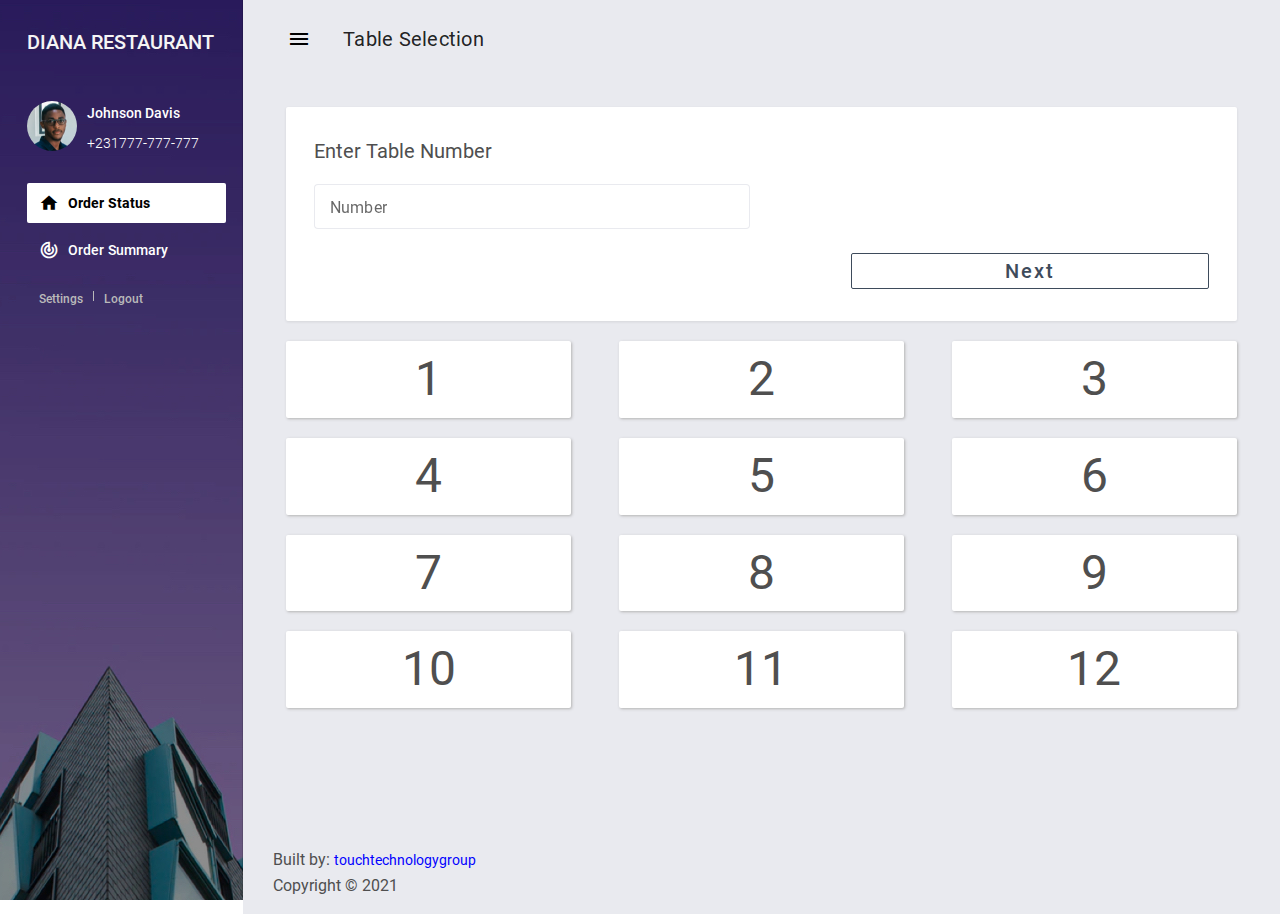
==== demo/index.html @ f0c60b2c "Adding and removing items to selected items tab implemented." ====
<!DOCTYPE html>
<html lang="en">

<head>
    <meta charset="UTF-8">
    <meta name="viewport" content="width=device-width, initial-scale=1.0">
    <meta http-equiv="X-UA-Compatible" content="ie=edge">
    <title>Restaurant</title>
    <!-- plugins:css -->
    <link rel="stylesheet" href="../assets/vendors/mdi/css/materialdesignicons.min.css">
    <link rel="stylesheet" href="../assets/vendors/css/vendor.bundle.base.css">
    <!-- endinject -->
    <!-- Plugin css for this page -->
    <link rel="stylesheet" href="../assets/vendors/flag-icon-css/css/flag-icon.min.css">
    <link rel="stylesheet" href="../assets/vendors/jvectormap/jquery-jvectormap.css">
    <!-- End plugin css for this page -->
    <!-- Layout styles -->
    <link rel="stylesheet" href="../assets/css/demo/style.css">
    <!-- End layout styles -->
    <link rel="shortcut icon" href="../assets/images/favicon.png" />
    <link href="https://cdnjs.cloudflare.com/ajax/libs/font-awesome/5.15.1/css/all.min.css" rel="stylesheet" />

    <!-- <link rel="stylesheet" href="https://cdn.datatables.net/1.11.0/css/jquery.dataTables.min.css"> -->

    <!-- My custom css -->
    <!-- <link rel="stylesheet" href="../assets/css/bootstrap.min.css"> -->
    <link rel="stylesheet" href="../assets/css/mdb.min.css">
    <link rel="stylesheet" href="../assets/css/custom.css">
</head>

<body>
    <script src="../assets/js/preloader.js"></script>
    <div class="body-wrapper">
        <!-- partial:partials/_sidebar.html -->
        <aside class="mdc-drawer mdc-drawer--dismissible mdc-drawer--open">
            <div class="mdc-drawer__header">
                <!-- <a href="index.html" class="brand-logo">
                    <img src="../assets/images/diana-logo.jpg" height="50px" alt="logo">
				</a> -->
                <h3 style="margin-top: 30px; color: whitesmoke; text-transform: uppercase; font-size: 20px;">Diana Restaurant</h3>
            </div>
            <div class="mdc-drawer__content" style="margin-top: 30px;">
                <div class="user-info" style="display: grid; grid-template-columns: 30% 70%;">
                    <img src="../assets/images/faces/face3.jpg" height="50px" alt="logo" style="border-radius: 50px;">
                    <div>
                        <p class="name">Johnson Davis</p>
                        <p class="number">+231777-777-777</p>
                    </div>
                </div>
                <div class="mdc-list-group">
                    <nav class="mdc-list mdc-drawer-menu">
                        <div class="mdc-list-item mdc-drawer-item">
                            <a class="mdc-drawer-link" href="index.html">
                                <i class="material-icons mdc-list-item__start-detail mdc-drawer-item-icon" aria-hidden="true">home</i> Order Status
                            </a>
                        </div>
                        <div class="mdc-list-item mdc-drawer-item">
                            <a class="mdc-drawer-link" href="#">
                                <i class="material-icons mdc-list-item__start-detail mdc-drawer-item-icon" aria-hidden="true">track_changes</i> Order Summary
                            </a>
                        </div>
                    </nav>
                </div>
                <div class="profile-actions">
                    <a href="javascript:;">Settings</a>
                    <span class="divider"></span>
                    <a href="pages/samples/login.html">Logout</a>
                </div>
            </div>
        </aside>
        <!-- partial -->
        <div class="main-wrapper mdc-drawer-app-content">
            <!-- partial:partials/_navbar.html -->
            <header class="mdc-top-app-bar">
                <div class="mdc-top-app-bar__row">
                    <div class="mdc-top-app-bar__section mdc-top-app-bar__section--align-start">
                        <button class="material-icons mdc-top-app-bar__navigation-icon mdc-icon-button sidebar-toggler">menu</button>
                        <span class="mdc-top-app-bar__title">Table Selection</span>
                    </div>
                </div>
            </header>

            <!-- Main page content -->
            <section class="page-wrapper mdc-toolbar-fixed-adjust">
                <main class="content-wrapper">
                    <div class="mdc-layout-grid">
                        <!-- Table number selection section -->
                        <section id="table-num" style="display: non;">
                            <div class="mdc-layout-grid__cell--span-12">
                                <div class="mdc-card">
                                    <h6 class="card-title">Enter Table Number</h6>
                                    <div class="template-demo">
                                        <div class="mdc-layout-grid__inner">
                                            <div class="mdc-layout-grid__cell stretch-card mdc-layout-grid__cell--span-6-desktop">
                                                <div class="mdc-text-field mdc-text-field--outlined">
                                                    <input class="mdc-text-field__input" type="number" id="text-field-hero-input">
                                                    <div class="mdc-notched-outline">
                                                        <div class="mdc-notched-outline__leading"></div>
                                                        <div class="mdc-notched-outline__notch">
                                                            <label for="text-field-hero-input" class="mdc-floating-label">Number</label>
                                                        </div>
                                                        <div class="mdc-notched-outline__trailing"></div>
                                                    </div>
                                                </div>
                                            </div>
                                        </div>
                                        <div class="action-btns mt-4">
                                            <div></div>
                                            <!-- <button id="after-num-selection-btn" class="mdc-button mdc-button--outlined outlined-button--dark">Previous</button> -->
                                            <button id="after-num-selection-btn" class="mdc-button mdc-button--outlined outlined-button--dark next">Next</button>
                                        </div>

                                    </div>
                                </div>
                            </div>

                            <!-- Table numbers on cards -->
                            <div class="table-num-cards">
                                <div class="table-num-card-item">1</div>
                                <div class="table-num-card-item">2</div>
                                <div class="table-num-card-item">3</div>
                                <div class="table-num-card-item">4</div>
                                <div class="table-num-card-item">5</div>
                                <div class="table-num-card-item">6</div>
                                <div class="table-num-card-item">7</div>
                                <div class="table-num-card-item">8</div>
                                <div class="table-num-card-item">9</div>
                                <div class="table-num-card-item">10</div>
                                <div class="table-num-card-item">11</div>
                                <div class="table-num-card-item">12</div>
                            </div>
                        </section>

                        <!-- Restaurant Menu Section -->
                        <section id="food-menu" style="display: bloc;">
                            <h1 class="text-muted">Menu</h1>
                            <!-- Search bar -->
                            <div class="input-group">
                                <input type="search" class="form-control rounded" placeholder="Search" aria-label="Search" aria-describedby="search-addon" />
                                <button type="button" class="btn btn-outline-primary">search</button>
                            </div>
                            <br>

                            <!-- Tab names -->
                            <nav>
                                <div class="nav nav-tabs" id="nav-tab" role="tablist">
                                    <button class="nav-link active" id="nav-food-tab" data-bs-toggle="tab" data-bs-target="#nav-food" type="button" role="tab" aria-controls="nav-food" aria-selected="true">Food</button>
                                    <button class="nav-link" id="nav-drinks-tab" data-bs-toggle="tab" data-bs-target="#nav-drinks" type="button" role="tab" aria-controls="nav-drinks" aria-selected="false">Drinks</button>
                                    <button class="nav-link" id="nav-item-selected-tab" data-bs-toggle="tab" data-bs-target="#nav-item-selected" type="button" role="tab" aria-controls="nav-item-selected" aria-selected="false">Items Selected</button>
                                </div>
                            </nav>

                            <!-- Tab data -->
                            <div class="tab-content" id="nav-tabContent">
                                <!-- Food list tab -->
                                <div class="tab-pane fade show active" id="nav-food" role="tabpanel" aria-labelledby="nav-food-tab">
                                    <div id="food-menu-list"></div>
                                </div>

                                <!-- Drinks list tab -->
                                <div class="tab-pane fade" id="nav-drinks" role="tabpanel" aria-labelledby="nav-drinks-tab">
                                    <div id="drinks-menu-list"></div>
                                </div>

                                <!-- Items selected tab -->
                                <div class="tab-pane fade" id="nav-item-selected" role="tabpanel" aria-labelledby="nav-item-selected-tab">
                                    <div id="selected-menu-list"></div>
                                </div>
                            </div>

                            <div class="action-btns mt-4">
                                <button id="after-num-selection-btn" class="mdc-button mdc-button--outlined outlined-button--dark prev">Previous</button>
                                <button id="after-menu-selection-btn" class="mdc-button mdc-button--outlined outlined-button--dark next">Next</button>
                            </div>


                        </section>

                        <!-- Order details -->
                        <section id="order-details">
                            <div class="card">
                                <div class="card-header bg-white text-center py-3">
                                    <h5 class="mb-0 fw-bold">Order Summary</h5>
                                </div>

                                <div class="card-body">
                                    <strong>Total items:</strong>
                                    <strong>3</strong>
                                    <br>
                                    <strong>Total amount:</strong>
                                    <strong id="order-details-grand-total">$199</strong>
                                </div>
                            </div>

                            <div class="action-btns mt-4">
                                <button id="order-details-previous-btn" class="mdc-button mdc-button--outlined outlined-button--dark prev">Previous</button>
                                <button type="button" class="btn btn-success place-order" id="order-details-order-btn">Order</button>
                            </div>


                            <h5 class="mb-2 mt-4 fw-bold">Order Details</h5>

                            <div class="card mt-2">
                                <div class="card-body">
                                    <div class="order-details order-detail-item">
                                        <h5>Item</h5>
                                        <span>:</span>
                                        <p>PLATINUM MARGARITA</p>
                                    </div>
                                    <div class="order-details order-detail-qty">
                                        <h5>Qty</h5>
                                        <span>:</span>
                                        <p id="order-details-platium-margarita">
                                            <span class="btn btn-light decrease-qty">─</span>
                                            <span id="order-details-platium-margarita-qty">1</span>
                                            <span class="btn btn-light increase-qty">+</span>
                                        </p>
                                    </div>
                                    <div class="order-details order-detail-price">
                                        <h5>Price</h5>
                                        <span>:</span>
                                        <p id="order-details-platium-margarita-price">$17.85</p>
                                    </div>
                                </div>
                            </div>
                            <div class="card mt-2">
                                <div class="card-body">
                                    <div class="order-details order-detail-item">
                                        <h5>Item</h5>
                                        <span>:</span>
                                        <p>FRENCH FRIES</p>
                                    </div>
                                    <div class="order-details order-detail-qty">
                                        <h5>Qty</h5>
                                        <span>:</span>
                                        <p id="order-details-french-fries">
                                            <span class="btn btn-light decrease-qty">─</span>
                                            <span id="order-details-french-fries-qty">1</span>
                                            <span class="btn btn-light increase-qty">+</span>
                                        </p>
                                    </div>
                                    <div class="order-details order-detail-price">
                                        <h5>Price</h5>
                                        <span>:</span>
                                        <p id="order-details-french-fries-price">$4.28</p>
                                    </div>
                                </div>
                            </div>
                            <div class="card mt-2">
                                <div class="card-body">
                                    <div class="order-details order-detail-item">
                                        <h5>Item</h5>
                                        <span>:</span>
                                        <p>EXTRA JUICE</p>
                                    </div>
                                    <div class="order-details order-detail-qty">
                                        <h5>Qty</h5>
                                        <span>:</span>
                                        <p id="order-details-extra-juice">
                                            <span class="btn btn-light decrease-qty">─</span>
                                            <span id="order-details-extra-juice-qty">1</span>
                                            <span class="btn btn-light increase-qty">+</span>
                                        </p>
                                    </div>
                                    <div class="order-details order-detail-price">
                                        <h5>Price</h5>
                                        <span>:</span>
                                        <p id="order-details-extra-juice-price">$3.50</p>
                                    </div>
                                </div>
                            </div>
                            <div class="action-btns mt-4">
                                <button id="after-num-selection-btn" class="mdc-button mdc-button--outlined outlined-button--dark prev">Previous</button>
                                <button type="button" class="btn btn-success place-order">Order</button>
                            </div>
                        </section>
                    </div>
                </main>

                <!-- partial:partials/_footer.html -->
                <footer>
                    <div>
                        Built by: <a href="https://touchtechnologygroup.com" style="color: blue;" target="_blank">touchtechnologygroup </a>
                    </div>
                    <div>
                        Copyright © 2021
                    </div>
                </footer>
                <!-- partial -->
            </section>
        </div>
    </div>
    <!-- plugins:js -->
    <script src="../assets/vendors/js/vendor.bundle.base.js"></script>
    <!-- endinject -->
    <!-- Plugin js for this page-->
    <script src="../assets/vendors/chartjs/Chart.min.js"></script>
    <script src="../assets/vendors/jvectormap/jquery-jvectormap.min.js"></script>
    <script src="../assets/vendors/jvectormap/jquery-jvectormap-world-mill-en.js"></script>
    <!-- End plugin js for this page-->
    <!-- inject:js -->
    <script src="../assets/js/material.js"></script>
    <script src="../assets/js/misc.js"></script>
    <!-- endinject -->
    <!-- Custom js for this page-->
    <script src="../assets/js/dashboard.js"></script>
    <!-- End custom js for this page-->

    <script src="../assets/js/bootstrap.min.js"></script>
    <!-- <script src="../assets/js/mdb.min.js"></script>
    <script src="https://code.jquery.com/jquery-3.5.1.js"></script>
    <script src="https://cdn.datatables.net/1.11.0/js/jquery.dataTables.min.js"></script>
    <script src="https://cdn.datatables.net/1.11.0/js/dataTables.bootstrap5.min.js"></script>

	<script src="https://cdn.datatables.net/1.11.0/js/jquery.dataTables.min.js"></script> -->

    <script src="../assets/js/custom.js"></script>




    <script>
        // $(document).ready(function() {
        //     $('#table_id').DataTable();
        // });

        // $(document).ready(function() {
        //     $('#myTable').DataTable();
        // });
    </script>
</body>

</html>
---- assets/vendors/css/vendor.bundle.base.css ----
/*
 * Container style
 */
.ps {
  overflow: hidden !important;
  overflow-anchor: none;
  -ms-overflow-style: none;
  touch-action: auto;
  -ms-touch-action: auto;
}

/*
 * Scrollbar rail styles
 */
.ps__rail-x {
  display: none;
  opacity: 0;
  transition: background-color .2s linear, opacity .2s linear;
  -webkit-transition: background-color .2s linear, opacity .2s linear;
  height: 15px;
  /* there must be 'bottom' or 'top' for ps__rail-x */
  bottom: 0px;
  /* please don't change 'position' */
  position: absolute;
}

.ps__rail-y {
  display: none;
  opacity: 0;
  transition: background-color .2s linear, opacity .2s linear;
  -webkit-transition: background-color .2s linear, opacity .2s linear;
  width: 15px;
  /* there must be 'right' or 'left' for ps__rail-y */
  right: 0;
  /* please don't change 'position' */
  position: absolute;
}

.ps--active-x > .ps__rail-x,
.ps--active-y > .ps__rail-y {
  display: block;
  background-color: transparent;
}

.ps:hover > .ps__rail-x,
.ps:hover > .ps__rail-y,
.ps--focus > .ps__rail-x,
.ps--focus > .ps__rail-y,
.ps--scrolling-x > .ps__rail-x,
.ps--scrolling-y > .ps__rail-y {
  opacity: 0.6;
}

.ps .ps__rail-x:hover,
.ps .ps__rail-y:hover,
.ps .ps__rail-x:focus,
.ps .ps__rail-y:focus,
.ps .ps__rail-x.ps--clicking,
.ps .ps__rail-y.ps--clicking {
  background-color: #eee;
  opacity: 0.9;
}

/*
 * Scrollbar thumb styles
 */
.ps__thumb-x {
  background-color: #aaa;
  border-radius: 6px;
  transition: background-color .2s linear, height .2s ease-in-out;
  -webkit-transition: background-color .2s linear, height .2s ease-in-out;
  height: 6px;
  /* there must be 'bottom' for ps__thumb-x */
  bottom: 2px;
  /* please don't change 'position' */
  position: absolute;
}

.ps__thumb-y {
  background-color: #aaa;
  border-radius: 6px;
  transition: background-color .2s linear, width .2s ease-in-out;
  -webkit-transition: background-color .2s linear, width .2s ease-in-out;
  width: 6px;
  /* there must be 'right' for ps__thumb-y */
  right: 2px;
  /* please don't change 'position' */
  position: absolute;
}

.ps__rail-x:hover > .ps__thumb-x,
.ps__rail-x:focus > .ps__thumb-x,
.ps__rail-x.ps--clicking .ps__thumb-x {
  background-color: #999;
  height: 11px;
}

.ps__rail-y:hover > .ps__thumb-y,
.ps__rail-y:focus > .ps__thumb-y,
.ps__rail-y.ps--clicking .ps__thumb-y {
  background-color: #999;
  width: 11px;
}

/* MS supports */
@supports (-ms-overflow-style: none) {
  .ps {
    overflow: auto !important;
  }
}

@media screen and (-ms-high-contrast: active), (-ms-high-contrast: none) {
  .ps {
    overflow: auto !important;
  }
}
---- assets/vendors/flag-icon-css/css/flag-icon.min.css ----
.flag-icon-background{background-size:contain;background-position:50%;background-repeat:no-repeat}.flag-icon{background-size:contain;background-position:50%;background-repeat:no-repeat;position:relative;display:inline-block;width:1.33333333em;line-height:1em}.flag-icon:before{content:'\00a0'}.flag-icon.flag-icon-squared{width:1em}.flag-icon-ad{background-image:url(../flags/4x3/ad.svg)}.flag-icon-ad.flag-icon-squared{background-image:url(../flags/1x1/ad.svg)}.flag-icon-ae{background-image:url(../flags/4x3/ae.svg)}.flag-icon-ae.flag-icon-squared{background-image:url(../flags/1x1/ae.svg)}.flag-icon-af{background-image:url(../flags/4x3/af.svg)}.flag-icon-af.flag-icon-squared{background-image:url(../flags/1x1/af.svg)}.flag-icon-ag{background-image:url(../flags/4x3/ag.svg)}.flag-icon-ag.flag-icon-squared{background-image:url(../flags/1x1/ag.svg)}.flag-icon-ai{background-image:url(../flags/4x3/ai.svg)}.flag-icon-ai.flag-icon-squared{background-image:url(../flags/1x1/ai.svg)}.flag-icon-al{background-image:url(../flags/4x3/al.svg)}.flag-icon-al.flag-icon-squared{background-image:url(../flags/1x1/al.svg)}.flag-icon-am{background-image:url(../flags/4x3/am.svg)}.flag-icon-am.flag-icon-squared{background-image:url(../flags/1x1/am.svg)}.flag-icon-ao{background-image:url(../flags/4x3/ao.svg)}.flag-icon-ao.flag-icon-squared{background-image:url(../flags/1x1/ao.svg)}.flag-icon-aq{background-image:url(../flags/4x3/aq.svg)}.flag-icon-aq.flag-icon-squared{background-image:url(../flags/1x1/aq.svg)}.flag-icon-ar{background-image:url(../flags/4x3/ar.svg)}.flag-icon-ar.flag-icon-squared{background-image:url(../flags/1x1/ar.svg)}.flag-icon-as{background-image:url(../flags/4x3/as.svg)}.flag-icon-as.flag-icon-squared{background-image:url(../flags/1x1/as.svg)}.flag-icon-at{background-image:url(../flags/4x3/at.svg)}.flag-icon-at.flag-icon-squared{background-image:url(../flags/1x1/at.svg)}.flag-icon-au{background-image:url(../flags/4x3/au.svg)}.flag-icon-au.flag-icon-squared{background-image:url(../flags/1x1/au.svg)}.flag-icon-aw{background-image:url(../flags/4x3/aw.svg)}.flag-icon-aw.flag-icon-squared{background-image:url(../flags/1x1/aw.svg)}.flag-icon-ax{background-image:url(../flags/4x3/ax.svg)}.flag-icon-ax.flag-icon-squared{background-image:url(../flags/1x1/ax.svg)}.flag-icon-az{background-image:url(../flags/4x3/az.svg)}.flag-icon-az.flag-icon-squared{background-image:url(../flags/1x1/az.svg)}.flag-icon-ba{background-image:url(../flags/4x3/ba.svg)}.flag-icon-ba.flag-icon-squared{background-image:url(../flags/1x1/ba.svg)}.flag-icon-bb{background-image:url(../flags/4x3/bb.svg)}.flag-icon-bb.flag-icon-squared{background-image:url(../flags/1x1/bb.svg)}.flag-icon-bd{background-image:url(../flags/4x3/bd.svg)}.flag-icon-bd.flag-icon-squared{background-image:url(../flags/1x1/bd.svg)}.flag-icon-be{background-image:url(../flags/4x3/be.svg)}.flag-icon-be.flag-icon-squared{background-image:url(../flags/1x1/be.svg)}.flag-icon-bf{background-image:url(../flags/4x3/bf.svg)}.flag-icon-bf.flag-icon-squared{background-image:url(../flags/1x1/bf.svg)}.flag-icon-bg{background-image:url(../flags/4x3/bg.svg)}.flag-icon-bg.flag-icon-squared{background-image:url(../flags/1x1/bg.svg)}.flag-icon-bh{background-image:url(../flags/4x3/bh.svg)}.flag-icon-bh.flag-icon-squared{background-image:url(../flags/1x1/bh.svg)}.flag-icon-bi{background-image:url(../flags/4x3/bi.svg)}.flag-icon-bi.flag-icon-squared{background-image:url(../flags/1x1/bi.svg)}.flag-icon-bj{background-image:url(../flags/4x3/bj.svg)}.flag-icon-bj.flag-icon-squared{background-image:url(../flags/1x1/bj.svg)}.flag-icon-bl{background-image:url(../flags/4x3/bl.svg)}.flag-icon-bl.flag-icon-squared{background-image:url(../flags/1x1/bl.svg)}.flag-icon-bm{background-image:url(../flags/4x3/bm.svg)}.flag-icon-bm.flag-icon-squared{background-image:url(../flags/1x1/bm.svg)}.flag-icon-bn{background-image:url(../flags/4x3/bn.svg)}.flag-icon-bn.flag-icon-squared{background-image:url(../flags/1x1/bn.svg)}.flag-icon-bo{background-image:url(../flags/4x3/bo.svg)}.flag-icon-bo.flag-icon-squared{background-image:url(../flags/1x1/bo.svg)}.flag-icon-bq{background-image:url(../flags/4x3/bq.svg)}.flag-icon-bq.flag-icon-squared{background-image:url(../flags/1x1/bq.svg)}.flag-icon-br{background-image:url(../flags/4x3/br.svg)}.flag-icon-br.flag-icon-squared{background-image:url(../flags/1x1/br.svg)}.flag-icon-bs{background-image:url(../flags/4x3/bs.svg)}.flag-icon-bs.flag-icon-squared{background-image:url(../flags/1x1/bs.svg)}.flag-icon-bt{background-image:url(../flags/4x3/bt.svg)}.flag-icon-bt.flag-icon-squared{background-image:url(../flags/1x1/bt.svg)}.flag-icon-bv{background-image:url(../flags/4x3/bv.svg)}.flag-icon-bv.flag-icon-squared{background-image:url(../flags/1x1/bv.svg)}.flag-icon-bw{background-image:url(../flags/4x3/bw.svg)}.flag-icon-bw.flag-icon-squared{background-image:url(../flags/1x1/bw.svg)}.flag-icon-by{background-image:url(../flags/4x3/by.svg)}.flag-icon-by.flag-icon-squared{background-image:url(../flags/1x1/by.svg)}.flag-icon-bz{background-image:url(../flags/4x3/bz.svg)}.flag-icon-bz.flag-icon-squared{background-image:url(../flags/1x1/bz.svg)}.flag-icon-ca{background-image:url(../flags/4x3/ca.svg)}.flag-icon-ca.flag-icon-squared{background-image:url(../flags/1x1/ca.svg)}.flag-icon-cc{background-image:url(../flags/4x3/cc.svg)}.flag-icon-cc.flag-icon-squared{background-image:url(../flags/1x1/cc.svg)}.flag-icon-cd{background-image:url(../flags/4x3/cd.svg)}.flag-icon-cd.flag-icon-squared{background-image:url(../flags/1x1/cd.svg)}.flag-icon-cf{background-image:url(../flags/4x3/cf.svg)}.flag-icon-cf.flag-icon-squared{background-image:url(../flags/1x1/cf.svg)}.flag-icon-cg{background-image:url(../flags/4x3/cg.svg)}.flag-icon-cg.flag-icon-squared{background-image:url(../flags/1x1/cg.svg)}.flag-icon-ch{background-image:url(../flags/4x3/ch.svg)}.flag-icon-ch.flag-icon-squared{background-image:url(../flags/1x1/ch.svg)}.flag-icon-ci{background-image:url(../flags/4x3/ci.svg)}.flag-icon-ci.flag-icon-squared{background-image:url(../flags/1x1/ci.svg)}.flag-icon-ck{background-image:url(../flags/4x3/ck.svg)}.flag-icon-ck.flag-icon-squared{background-image:url(../flags/1x1/ck.svg)}.flag-icon-cl{background-image:url(../flags/4x3/cl.svg)}.flag-icon-cl.flag-icon-squared{background-image:url(../flags/1x1/cl.svg)}.flag-icon-cm{background-image:url(../flags/4x3/cm.svg)}.flag-icon-cm.flag-icon-squared{background-image:url(../flags/1x1/cm.svg)}.flag-icon-cn{background-image:url(../flags/4x3/cn.svg)}.flag-icon-cn.flag-icon-squared{background-image:url(../flags/1x1/cn.svg)}.flag-icon-co{background-image:url(../flags/4x3/co.svg)}.flag-icon-co.flag-icon-squared{background-image:url(../flags/1x1/co.svg)}.flag-icon-cr{background-image:url(../flags/4x3/cr.svg)}.flag-icon-cr.flag-icon-squared{background-image:url(../flags/1x1/cr.svg)}.flag-icon-cu{background-image:url(../flags/4x3/cu.svg)}.flag-icon-cu.flag-icon-squared{background-image:url(../flags/1x1/cu.svg)}.flag-icon-cv{background-image:url(../flags/4x3/cv.svg)}.flag-icon-cv.flag-icon-squared{background-image:url(../flags/1x1/cv.svg)}.flag-icon-cw{background-image:url(../flags/4x3/cw.svg)}.flag-icon-cw.flag-icon-squared{background-image:url(../flags/1x1/cw.svg)}.flag-icon-cx{background-image:url(../flags/4x3/cx.svg)}.flag-icon-cx.flag-icon-squared{background-image:url(../flags/1x1/cx.svg)}.flag-icon-cy{background-image:url(../flags/4x3/cy.svg)}.flag-icon-cy.flag-icon-squared{background-image:url(../flags/1x1/cy.svg)}.flag-icon-cz{background-image:url(../flags/4x3/cz.svg)}.flag-icon-cz.flag-icon-squared{background-image:url(../flags/1x1/cz.svg)}.flag-icon-de{background-image:url(../flags/4x3/de.svg)}.flag-icon-de.flag-icon-squared{background-image:url(../flags/1x1/de.svg)}.flag-icon-dj{background-image:url(../flags/4x3/dj.svg)}.flag-icon-dj.flag-icon-squared{background-image:url(../flags/1x1/dj.svg)}.flag-icon-dk{background-image:url(../flags/4x3/dk.svg)}.flag-icon-dk.flag-icon-squared{background-image:url(../flags/1x1/dk.svg)}.flag-icon-dm{background-image:url(../flags/4x3/dm.svg)}.flag-icon-dm.flag-icon-squared{background-image:url(../flags/1x1/dm.svg)}.flag-icon-do{background-image:url(../flags/4x3/do.svg)}.flag-icon-do.flag-icon-squared{background-image:url(../flags/1x1/do.svg)}.flag-icon-dz{background-image:url(../flags/4x3/dz.svg)}.flag-icon-dz.flag-icon-squared{background-image:url(../flags/1x1/dz.svg)}.flag-icon-ec{background-image:url(../flags/4x3/ec.svg)}.flag-icon-ec.flag-icon-squared{background-image:url(../flags/1x1/ec.svg)}.flag-icon-ee{background-image:url(../flags/4x3/ee.svg)}.flag-icon-ee.flag-icon-squared{background-image:url(../flags/1x1/ee.svg)}.flag-icon-eg{background-image:url(../flags/4x3/eg.svg)}.flag-icon-eg.flag-icon-squared{background-image:url(../flags/1x1/eg.svg)}.flag-icon-eh{background-image:url(../flags/4x3/eh.svg)}.flag-icon-eh.flag-icon-squared{background-image:url(../flags/1x1/eh.svg)}.flag-icon-er{background-image:url(../flags/4x3/er.svg)}.flag-icon-er.flag-icon-squared{background-image:url(../flags/1x1/er.svg)}.flag-icon-es{background-image:url(../flags/4x3/es.svg)}.flag-icon-es.flag-icon-squared{background-image:url(../flags/1x1/es.svg)}.flag-icon-et{background-image:url(../flags/4x3/et.svg)}.flag-icon-et.flag-icon-squared{background-image:url(../flags/1x1/et.svg)}.flag-icon-fi{background-image:url(../flags/4x3/fi.svg)}.flag-icon-fi.flag-icon-squared{background-image:url(../flags/1x1/fi.svg)}.flag-icon-fj{background-image:url(../flags/4x3/fj.svg)}.flag-icon-fj.flag-icon-squared{background-image:url(../flags/1x1/fj.svg)}.flag-icon-fk{background-image:url(../flags/4x3/fk.svg)}.flag-icon-fk.flag-icon-squared{background-image:url(../flags/1x1/fk.svg)}.flag-icon-fm{background-image:url(../flags/4x3/fm.svg)}.flag-icon-fm.flag-icon-squared{background-image:url(../flags/1x1/fm.svg)}.flag-icon-fo{background-image:url(../flags/4x3/fo.svg)}.flag-icon-fo.flag-icon-squared{background-image:url(../flags/1x1/fo.svg)}.flag-icon-fr{background-image:url(../flags/4x3/fr.svg)}.flag-icon-fr.flag-icon-squared{background-image:url(../flags/1x1/fr.svg)}.flag-icon-ga{background-image:url(../flags/4x3/ga.svg)}.flag-icon-ga.flag-icon-squared{background-image:url(../flags/1x1/ga.svg)}.flag-icon-gb{background-image:url(../flags/4x3/gb.svg)}.flag-icon-gb.flag-icon-squared{background-image:url(../flags/1x1/gb.svg)}.flag-icon-gd{background-image:url(../flags/4x3/gd.svg)}.flag-icon-gd.flag-icon-squared{background-image:url(../flags/1x1/gd.svg)}.flag-icon-ge{background-image:url(../flags/4x3/ge.svg)}.flag-icon-ge.flag-icon-squared{background-image:url(../flags/1x1/ge.svg)}.flag-icon-gf{background-image:url(../flags/4x3/gf.svg)}.flag-icon-gf.flag-icon-squared{background-image:url(../flags/1x1/gf.svg)}.flag-icon-gg{background-image:url(../flags/4x3/gg.svg)}.flag-icon-gg.flag-icon-squared{background-image:url(../flags/1x1/gg.svg)}.flag-icon-gh{background-image:url(../flags/4x3/gh.svg)}.flag-icon-gh.flag-icon-squared{background-image:url(../flags/1x1/gh.svg)}.flag-icon-gi{background-image:url(../flags/4x3/gi.svg)}.flag-icon-gi.flag-icon-squared{background-image:url(../flags/1x1/gi.svg)}.flag-icon-gl{background-image:url(../flags/4x3/gl.svg)}.flag-icon-gl.flag-icon-squared{background-image:url(../flags/1x1/gl.svg)}.flag-icon-gm{background-image:url(../flags/4x3/gm.svg)}.flag-icon-gm.flag-icon-squared{background-image:url(../flags/1x1/gm.svg)}.flag-icon-gn{background-image:url(../flags/4x3/gn.svg)}.flag-icon-gn.flag-icon-squared{background-image:url(../flags/1x1/gn.svg)}.flag-icon-gp{background-image:url(../flags/4x3/gp.svg)}.flag-icon-gp.flag-icon-squared{background-image:url(../flags/1x1/gp.svg)}.flag-icon-gq{background-image:url(../flags/4x3/gq.svg)}.flag-icon-gq.flag-icon-squared{background-image:url(../flags/1x1/gq.svg)}.flag-icon-gr{background-image:url(../flags/4x3/gr.svg)}.flag-icon-gr.flag-icon-squared{background-image:url(../flags/1x1/gr.svg)}.flag-icon-gs{background-image:url(../flags/4x3/gs.svg)}.flag-icon-gs.flag-icon-squared{background-image:url(../flags/1x1/gs.svg)}.flag-icon-gt{background-image:url(../flags/4x3/gt.svg)}.flag-icon-gt.flag-icon-squared{background-image:url(../flags/1x1/gt.svg)}.flag-icon-gu{background-image:url(../flags/4x3/gu.svg)}.flag-icon-gu.flag-icon-squared{background-image:url(../flags/1x1/gu.svg)}.flag-icon-gw{background-image:url(../flags/4x3/gw.svg)}.flag-icon-gw.flag-icon-squared{background-image:url(../flags/1x1/gw.svg)}.flag-icon-gy{background-image:url(../flags/4x3/gy.svg)}.flag-icon-gy.flag-icon-squared{background-image:url(../flags/1x1/gy.svg)}.flag-icon-hk{background-image:url(../flags/4x3/hk.svg)}.flag-icon-hk.flag-icon-squared{background-image:url(../flags/1x1/hk.svg)}.flag-icon-hm{background-image:url(../flags/4x3/hm.svg)}.flag-icon-hm.flag-icon-squared{background-image:url(../flags/1x1/hm.svg)}.flag-icon-hn{background-image:url(../flags/4x3/hn.svg)}.flag-icon-hn.flag-icon-squared{background-image:url(../flags/1x1/hn.svg)}.flag-icon-hr{background-image:url(../flags/4x3/hr.svg)}.flag-icon-hr.flag-icon-squared{background-image:url(../flags/1x1/hr.svg)}.flag-icon-ht{background-image:url(../flags/4x3/ht.svg)}.flag-icon-ht.flag-icon-squared{background-image:url(../flags/1x1/ht.svg)}.flag-icon-hu{background-image:url(../flags/4x3/hu.svg)}.flag-icon-hu.flag-icon-squared{background-image:url(../flags/1x1/hu.svg)}.flag-icon-id{background-image:url(../flags/4x3/id.svg)}.flag-icon-id.flag-icon-squared{background-image:url(../flags/1x1/id.svg)}.flag-icon-ie{background-image:url(../flags/4x3/ie.svg)}.flag-icon-ie.flag-icon-squared{background-image:url(../flags/1x1/ie.svg)}.flag-icon-il{background-image:url(../flags/4x3/il.svg)}.flag-icon-il.flag-icon-squared{background-image:url(../flags/1x1/il.svg)}.flag-icon-im{background-image:url(../flags/4x3/im.svg)}.flag-icon-im.flag-icon-squared{background-image:url(../flags/1x1/im.svg)}.flag-icon-in{background-image:url(../flags/4x3/in.svg)}.flag-icon-in.flag-icon-squared{background-image:url(../flags/1x1/in.svg)}.flag-icon-io{background-image:url(../flags/4x3/io.svg)}.flag-icon-io.flag-icon-squared{background-image:url(../flags/1x1/io.svg)}.flag-icon-iq{background-image:url(../flags/4x3/iq.svg)}.flag-icon-iq.flag-icon-squared{background-image:url(../flags/1x1/iq.svg)}.flag-icon-ir{background-image:url(../flags/4x3/ir.svg)}.flag-icon-ir.flag-icon-squared{background-image:url(../flags/1x1/ir.svg)}.flag-icon-is{background-image:url(../flags/4x3/is.svg)}.flag-icon-is.flag-icon-squared{background-image:url(../flags/1x1/is.svg)}.flag-icon-it{background-image:url(../flags/4x3/it.svg)}.flag-icon-it.flag-icon-squared{background-image:url(../flags/1x1/it.svg)}.flag-icon-je{background-image:url(../flags/4x3/je.svg)}.flag-icon-je.flag-icon-squared{background-image:url(../flags/1x1/je.svg)}.flag-icon-jm{background-image:url(../flags/4x3/jm.svg)}.flag-icon-jm.flag-icon-squared{background-image:url(../flags/1x1/jm.svg)}.flag-icon-jo{background-image:url(../flags/4x3/jo.svg)}.flag-icon-jo.flag-icon-squared{background-image:url(../flags/1x1/jo.svg)}.flag-icon-jp{background-image:url(../flags/4x3/jp.svg)}.flag-icon-jp.flag-icon-squared{background-image:url(../flags/1x1/jp.svg)}.flag-icon-ke{background-image:url(../flags/4x3/ke.svg)}.flag-icon-ke.flag-icon-squared{background-image:url(../flags/1x1/ke.svg)}.flag-icon-kg{background-image:url(../flags/4x3/kg.svg)}.flag-icon-kg.flag-icon-squared{background-image:url(../flags/1x1/kg.svg)}.flag-icon-kh{background-image:url(../flags/4x3/kh.svg)}.flag-icon-kh.flag-icon-squared{background-image:url(../flags/1x1/kh.svg)}.flag-icon-ki{background-image:url(../flags/4x3/ki.svg)}.flag-icon-ki.flag-icon-squared{background-image:url(../flags/1x1/ki.svg)}.flag-icon-km{background-image:url(../flags/4x3/km.svg)}.flag-icon-km.flag-icon-squared{background-image:url(../flags/1x1/km.svg)}.flag-icon-kn{background-image:url(../flags/4x3/kn.svg)}.flag-icon-kn.flag-icon-squared{background-image:url(../flags/1x1/kn.svg)}.flag-icon-kp{background-image:url(../flags/4x3/kp.svg)}.flag-icon-kp.flag-icon-squared{background-image:url(../flags/1x1/kp.svg)}.flag-icon-kr{background-image:url(../flags/4x3/kr.svg)}.flag-icon-kr.flag-icon-squared{background-image:url(../flags/1x1/kr.svg)}.flag-icon-kw{background-image:url(../flags/4x3/kw.svg)}.flag-icon-kw.flag-icon-squared{background-image:url(../flags/1x1/kw.svg)}.flag-icon-ky{background-image:url(../flags/4x3/ky.svg)}.flag-icon-ky.flag-icon-squared{background-image:url(../flags/1x1/ky.svg)}.flag-icon-kz{background-image:url(../flags/4x3/kz.svg)}.flag-icon-kz.flag-icon-squared{background-image:url(../flags/1x1/kz.svg)}.flag-icon-la{background-image:url(../flags/4x3/la.svg)}.flag-icon-la.flag-icon-squared{background-image:url(../flags/1x1/la.svg)}.flag-icon-lb{background-image:url(../flags/4x3/lb.svg)}.flag-icon-lb.flag-icon-squared{background-image:url(../flags/1x1/lb.svg)}.flag-icon-lc{background-image:url(../flags/4x3/lc.svg)}.flag-icon-lc.flag-icon-squared{background-image:url(../flags/1x1/lc.svg)}.flag-icon-li{background-image:url(../flags/4x3/li.svg)}.flag-icon-li.flag-icon-squared{background-image:url(../flags/1x1/li.svg)}.flag-icon-lk{background-image:url(../flags/4x3/lk.svg)}.flag-icon-lk.flag-icon-squared{background-image:url(../flags/1x1/lk.svg)}.flag-icon-lr{background-image:url(../flags/4x3/lr.svg)}.flag-icon-lr.flag-icon-squared{background-image:url(../flags/1x1/lr.svg)}.flag-icon-ls{background-image:url(../flags/4x3/ls.svg)}.flag-icon-ls.flag-icon-squared{background-image:url(../flags/1x1/ls.svg)}.flag-icon-lt{background-image:url(../flags/4x3/lt.svg)}.flag-icon-lt.flag-icon-squared{background-image:url(../flags/1x1/lt.svg)}.flag-icon-lu{background-image:url(../flags/4x3/lu.svg)}.flag-icon-lu.flag-icon-squared{background-image:url(../flags/1x1/lu.svg)}.flag-icon-lv{background-image:url(../flags/4x3/lv.svg)}.flag-icon-lv.flag-icon-squared{background-image:url(../flags/1x1/lv.svg)}.flag-icon-ly{background-image:url(../flags/4x3/ly.svg)}.flag-icon-ly.flag-icon-squared{background-image:url(../flags/1x1/ly.svg)}.flag-icon-ma{background-image:url(../flags/4x3/ma.svg)}.flag-icon-ma.flag-icon-squared{background-image:url(../flags/1x1/ma.svg)}.flag-icon-mc{background-image:url(../flags/4x3/mc.svg)}.flag-icon-mc.flag-icon-squared{background-image:url(../flags/1x1/mc.svg)}.flag-icon-md{background-image:url(../flags/4x3/md.svg)}.flag-icon-md.flag-icon-squared{background-image:url(../flags/1x1/md.svg)}.flag-icon-me{background-image:url(../flags/4x3/me.svg)}.flag-icon-me.flag-icon-squared{background-image:url(../flags/1x1/me.svg)}.flag-icon-mf{background-image:url(../flags/4x3/mf.svg)}.flag-icon-mf.flag-icon-squared{background-image:url(../flags/1x1/mf.svg)}.flag-icon-mg{background-image:url(../flags/4x3/mg.svg)}.flag-icon-mg.flag-icon-squared{background-image:url(../flags/1x1/mg.svg)}.flag-icon-mh{background-image:url(../flags/4x3/mh.svg)}.flag-icon-mh.flag-icon-squared{background-image:url(../flags/1x1/mh.svg)}.flag-icon-mk{background-image:url(../flags/4x3/mk.svg)}.flag-icon-mk.flag-icon-squared{background-image:url(../flags/1x1/mk.svg)}.flag-icon-ml{background-image:url(../flags/4x3/ml.svg)}.flag-icon-ml.flag-icon-squared{background-image:url(../flags/1x1/ml.svg)}.flag-icon-mm{background-image:url(../flags/4x3/mm.svg)}.flag-icon-mm.flag-icon-squared{background-image:url(../flags/1x1/mm.svg)}.flag-icon-mn{background-image:url(../flags/4x3/mn.svg)}.flag-icon-mn.flag-icon-squared{background-image:url(../flags/1x1/mn.svg)}.flag-icon-mo{background-image:url(../flags/4x3/mo.svg)}.flag-icon-mo.flag-icon-squared{background-image:url(../flags/1x1/mo.svg)}.flag-icon-mp{background-image:url(../flags/4x3/mp.svg)}.flag-icon-mp.flag-icon-squared{background-image:url(../flags/1x1/mp.svg)}.flag-icon-mq{background-image:url(../flags/4x3/mq.svg)}.flag-icon-mq.flag-icon-squared{background-image:url(../flags/1x1/mq.svg)}.flag-icon-mr{background-image:url(../flags/4x3/mr.svg)}.flag-icon-mr.flag-icon-squared{background-image:url(../flags/1x1/mr.svg)}.flag-icon-ms{background-image:url(../flags/4x3/ms.svg)}.flag-icon-ms.flag-icon-squared{background-image:url(../flags/1x1/ms.svg)}.flag-icon-mt{background-image:url(../flags/4x3/mt.svg)}.flag-icon-mt.flag-icon-squared{background-image:url(../flags/1x1/mt.svg)}.flag-icon-mu{background-image:url(../flags/4x3/mu.svg)}.flag-icon-mu.flag-icon-squared{background-image:url(../flags/1x1/mu.svg)}.flag-icon-mv{background-image:url(../flags/4x3/mv.svg)}.flag-icon-mv.flag-icon-squared{background-image:url(../flags/1x1/mv.svg)}.flag-icon-mw{background-image:url(../flags/4x3/mw.svg)}.flag-icon-mw.flag-icon-squared{background-image:url(../flags/1x1/mw.svg)}.flag-icon-mx{background-image:url(../flags/4x3/mx.svg)}.flag-icon-mx.flag-icon-squared{background-image:url(../flags/1x1/mx.svg)}.flag-icon-my{background-image:url(../flags/4x3/my.svg)}.flag-icon-my.flag-icon-squared{background-image:url(../flags/1x1/my.svg)}.flag-icon-mz{background-image:url(../flags/4x3/mz.svg)}.flag-icon-mz.flag-icon-squared{background-image:url(../flags/1x1/mz.svg)}.flag-icon-na{background-image:url(../flags/4x3/na.svg)}.flag-icon-na.flag-icon-squared{background-image:url(../flags/1x1/na.svg)}.flag-icon-nc{background-image:url(../flags/4x3/nc.svg)}.flag-icon-nc.flag-icon-squared{background-image:url(../flags/1x1/nc.svg)}.flag-icon-ne{background-image:url(../flags/4x3/ne.svg)}.flag-icon-ne.flag-icon-squared{background-image:url(../flags/1x1/ne.svg)}.flag-icon-nf{background-image:url(../flags/4x3/nf.svg)}.flag-icon-nf.flag-icon-squared{background-image:url(../flags/1x1/nf.svg)}.flag-icon-ng{background-image:url(../flags/4x3/ng.svg)}.flag-icon-ng.flag-icon-squared{background-image:url(../flags/1x1/ng.svg)}.flag-icon-ni{background-image:url(../flags/4x3/ni.svg)}.flag-icon-ni.flag-icon-squared{background-image:url(../flags/1x1/ni.svg)}.flag-icon-nl{background-image:url(../flags/4x3/nl.svg)}.flag-icon-nl.flag-icon-squared{background-image:url(../flags/1x1/nl.svg)}.flag-icon-no{background-image:url(../flags/4x3/no.svg)}.flag-icon-no.flag-icon-squared{background-image:url(../flags/1x1/no.svg)}.flag-icon-np{background-image:url(../flags/4x3/np.svg)}.flag-icon-np.flag-icon-squared{background-image:url(../flags/1x1/np.svg)}.flag-icon-nr{background-image:url(../flags/4x3/nr.svg)}.flag-icon-nr.flag-icon-squared{background-image:url(../flags/1x1/nr.svg)}.flag-icon-nu{background-image:url(../flags/4x3/nu.svg)}.flag-icon-nu.flag-icon-squared{background-image:url(../flags/1x1/nu.svg)}.flag-icon-nz{background-image:url(../flags/4x3/nz.svg)}.flag-icon-nz.flag-icon-squared{background-image:url(../flags/1x1/nz.svg)}.flag-icon-om{background-image:url(../flags/4x3/om.svg)}.flag-icon-om.flag-icon-squared{background-image:url(../flags/1x1/om.svg)}.flag-icon-pa{background-image:url(../flags/4x3/pa.svg)}.flag-icon-pa.flag-icon-squared{background-image:url(../flags/1x1/pa.svg)}.flag-icon-pe{background-image:url(../flags/4x3/pe.svg)}.flag-icon-pe.flag-icon-squared{background-image:url(../flags/1x1/pe.svg)}.flag-icon-pf{background-image:url(../flags/4x3/pf.svg)}.flag-icon-pf.flag-icon-squared{background-image:url(../flags/1x1/pf.svg)}.flag-icon-pg{background-image:url(../flags/4x3/pg.svg)}.flag-icon-pg.flag-icon-squared{background-image:url(../flags/1x1/pg.svg)}.flag-icon-ph{background-image:url(../flags/4x3/ph.svg)}.flag-icon-ph.flag-icon-squared{background-image:url(../flags/1x1/ph.svg)}.flag-icon-pk{background-image:url(../flags/4x3/pk.svg)}.flag-icon-pk.flag-icon-squared{background-image:url(../flags/1x1/pk.svg)}.flag-icon-pl{background-image:url(../flags/4x3/pl.svg)}.flag-icon-pl.flag-icon-squared{background-image:url(../flags/1x1/pl.svg)}.flag-icon-pm{background-image:url(../flags/4x3/pm.svg)}.flag-icon-pm.flag-icon-squared{background-image:url(../flags/1x1/pm.svg)}.flag-icon-pn{background-image:url(../flags/4x3/pn.svg)}.flag-icon-pn.flag-icon-squared{background-image:url(../flags/1x1/pn.svg)}.flag-icon-pr{background-image:url(../flags/4x3/pr.svg)}.flag-icon-pr.flag-icon-squared{background-image:url(../flags/1x1/pr.svg)}.flag-icon-ps{background-image:url(../flags/4x3/ps.svg)}.flag-icon-ps.flag-icon-squared{background-image:url(../flags/1x1/ps.svg)}.flag-icon-pt{background-image:url(../flags/4x3/pt.svg)}.flag-icon-pt.flag-icon-squared{background-image:url(../flags/1x1/pt.svg)}.flag-icon-pw{background-image:url(../flags/4x3/pw.svg)}.flag-icon-pw.flag-icon-squared{background-image:url(../flags/1x1/pw.svg)}.flag-icon-py{background-image:url(../flags/4x3/py.svg)}.flag-icon-py.flag-icon-squared{background-image:url(../flags/1x1/py.svg)}.flag-icon-qa{background-image:url(../flags/4x3/qa.svg)}.flag-icon-qa.flag-icon-squared{background-image:url(../flags/1x1/qa.svg)}.flag-icon-re{background-image:url(../flags/4x3/re.svg)}.flag-icon-re.flag-icon-squared{background-image:url(../flags/1x1/re.svg)}.flag-icon-ro{background-image:url(../flags/4x3/ro.svg)}.flag-icon-ro.flag-icon-squared{background-image:url(../flags/1x1/ro.svg)}.flag-icon-rs{background-image:url(../flags/4x3/rs.svg)}.flag-icon-rs.flag-icon-squared{background-image:url(../flags/1x1/rs.svg)}.flag-icon-ru{background-image:url(../flags/4x3/ru.svg)}.flag-icon-ru.flag-icon-squared{background-image:url(../flags/1x1/ru.svg)}.flag-icon-rw{background-image:url(../flags/4x3/rw.svg)}.flag-icon-rw.flag-icon-squared{background-image:url(../flags/1x1/rw.svg)}.flag-icon-sa{background-image:url(../flags/4x3/sa.svg)}.flag-icon-sa.flag-icon-squared{background-image:url(../flags/1x1/sa.svg)}.flag-icon-sb{background-image:url(../flags/4x3/sb.svg)}.flag-icon-sb.flag-icon-squared{background-image:url(../flags/1x1/sb.svg)}.flag-icon-sc{background-image:url(../flags/4x3/sc.svg)}.flag-icon-sc.flag-icon-squared{background-image:url(../flags/1x1/sc.svg)}.flag-icon-sd{background-image:url(../flags/4x3/sd.svg)}.flag-icon-sd.flag-icon-squared{background-image:url(../flags/1x1/sd.svg)}.flag-icon-se{background-image:url(../flags/4x3/se.svg)}.flag-icon-se.flag-icon-squared{background-image:url(../flags/1x1/se.svg)}.flag-icon-sg{background-image:url(../flags/4x3/sg.svg)}.flag-icon-sg.flag-icon-squared{background-image:url(../flags/1x1/sg.svg)}.flag-icon-sh{background-image:url(../flags/4x3/sh.svg)}.flag-icon-sh.flag-icon-squared{background-image:url(../flags/1x1/sh.svg)}.flag-icon-si{background-image:url(../flags/4x3/si.svg)}.flag-icon-si.flag-icon-squared{background-image:url(../flags/1x1/si.svg)}.flag-icon-sj{background-image:url(../flags/4x3/sj.svg)}.flag-icon-sj.flag-icon-squared{background-image:url(../flags/1x1/sj.svg)}.flag-icon-sk{background-image:url(../flags/4x3/sk.svg)}.flag-icon-sk.flag-icon-squared{background-image:url(../flags/1x1/sk.svg)}.flag-icon-sl{background-image:url(../flags/4x3/sl.svg)}.flag-icon-sl.flag-icon-squared{background-image:url(../flags/1x1/sl.svg)}.flag-icon-sm{background-image:url(../flags/4x3/sm.svg)}.flag-icon-sm.flag-icon-squared{background-image:url(../flags/1x1/sm.svg)}.flag-icon-sn{background-image:url(../flags/4x3/sn.svg)}.flag-icon-sn.flag-icon-squared{background-image:url(../flags/1x1/sn.svg)}.flag-icon-so{background-image:url(../flags/4x3/so.svg)}.flag-icon-so.flag-icon-squared{background-image:url(../flags/1x1/so.svg)}.flag-icon-sr{background-image:url(../flags/4x3/sr.svg)}.flag-icon-sr.flag-icon-squared{background-image:url(../flags/1x1/sr.svg)}.flag-icon-ss{background-image:url(../flags/4x3/ss.svg)}.flag-icon-ss.flag-icon-squared{background-image:url(../flags/1x1/ss.svg)}.flag-icon-st{background-image:url(../flags/4x3/st.svg)}.flag-icon-st.flag-icon-squared{background-image:url(../flags/1x1/st.svg)}.flag-icon-sv{background-image:url(../flags/4x3/sv.svg)}.flag-icon-sv.flag-icon-squared{background-image:url(../flags/1x1/sv.svg)}.flag-icon-sx{background-image:url(../flags/4x3/sx.svg)}.flag-icon-sx.flag-icon-squared{background-image:url(../flags/1x1/sx.svg)}.flag-icon-sy{background-image:url(../flags/4x3/sy.svg)}.flag-icon-sy.flag-icon-squared{background-image:url(../flags/1x1/sy.svg)}.flag-icon-sz{background-image:url(../flags/4x3/sz.svg)}.flag-icon-sz.flag-icon-squared{background-image:url(../flags/1x1/sz.svg)}.flag-icon-tc{background-image:url(../flags/4x3/tc.svg)}.flag-icon-tc.flag-icon-squared{background-image:url(../flags/1x1/tc.svg)}.flag-icon-td{background-image:url(../flags/4x3/td.svg)}.flag-icon-td.flag-icon-squared{background-image:url(../flags/1x1/td.svg)}.flag-icon-tf{background-image:url(../flags/4x3/tf.svg)}.flag-icon-tf.flag-icon-squared{background-image:url(../flags/1x1/tf.svg)}.flag-icon-tg{background-image:url(../flags/4x3/tg.svg)}.flag-icon-tg.flag-icon-squared{background-image:url(../flags/1x1/tg.svg)}.flag-icon-th{background-image:url(../flags/4x3/th.svg)}.flag-icon-th.flag-icon-squared{background-image:url(../flags/1x1/th.svg)}.flag-icon-tj{background-image:url(../flags/4x3/tj.svg)}.flag-icon-tj.flag-icon-squared{background-image:url(../flags/1x1/tj.svg)}.flag-icon-tk{background-image:url(../flags/4x3/tk.svg)}.flag-icon-tk.flag-icon-squared{background-image:url(../flags/1x1/tk.svg)}.flag-icon-tl{background-image:url(../flags/4x3/tl.svg)}.flag-icon-tl.flag-icon-squared{background-image:url(../flags/1x1/tl.svg)}.flag-icon-tm{background-image:url(../flags/4x3/tm.svg)}.flag-icon-tm.flag-icon-squared{background-image:url(../flags/1x1/tm.svg)}.flag-icon-tn{background-image:url(../flags/4x3/tn.svg)}.flag-icon-tn.flag-icon-squared{background-image:url(../flags/1x1/tn.svg)}.flag-icon-to{background-image:url(../flags/4x3/to.svg)}.flag-icon-to.flag-icon-squared{background-image:url(../flags/1x1/to.svg)}.flag-icon-tr{background-image:url(../flags/4x3/tr.svg)}.flag-icon-tr.flag-icon-squared{background-image:url(../flags/1x1/tr.svg)}.flag-icon-tt{background-image:url(../flags/4x3/tt.svg)}.flag-icon-tt.flag-icon-squared{background-image:url(../flags/1x1/tt.svg)}.flag-icon-tv{background-image:url(../flags/4x3/tv.svg)}.flag-icon-tv.flag-icon-squared{background-image:url(../flags/1x1/tv.svg)}.flag-icon-tw{background-image:url(../flags/4x3/tw.svg)}.flag-icon-tw.flag-icon-squared{background-image:url(../flags/1x1/tw.svg)}.flag-icon-tz{background-image:url(../flags/4x3/tz.svg)}.flag-icon-tz.flag-icon-squared{background-image:url(../flags/1x1/tz.svg)}.flag-icon-ua{background-image:url(../flags/4x3/ua.svg)}.flag-icon-ua.flag-icon-squared{background-image:url(../flags/1x1/ua.svg)}.flag-icon-ug{background-image:url(../flags/4x3/ug.svg)}.flag-icon-ug.flag-icon-squared{background-image:url(../flags/1x1/ug.svg)}.flag-icon-um{background-image:url(../flags/4x3/um.svg)}.flag-icon-um.flag-icon-squared{background-image:url(../flags/1x1/um.svg)}.flag-icon-us{background-image:url(../flags/4x3/us.svg)}.flag-icon-us.flag-icon-squared{background-image:url(../flags/1x1/us.svg)}.flag-icon-uy{background-image:url(../flags/4x3/uy.svg)}.flag-icon-uy.flag-icon-squared{background-image:url(../flags/1x1/uy.svg)}.flag-icon-uz{background-image:url(../flags/4x3/uz.svg)}.flag-icon-uz.flag-icon-squared{background-image:url(../flags/1x1/uz.svg)}.flag-icon-va{background-image:url(../flags/4x3/va.svg)}.flag-icon-va.flag-icon-squared{background-image:url(../flags/1x1/va.svg)}.flag-icon-vc{background-image:url(../flags/4x3/vc.svg)}.flag-icon-vc.flag-icon-squared{background-image:url(../flags/1x1/vc.svg)}.flag-icon-ve{background-image:url(../flags/4x3/ve.svg)}.flag-icon-ve.flag-icon-squared{background-image:url(../flags/1x1/ve.svg)}.flag-icon-vg{background-image:url(../flags/4x3/vg.svg)}.flag-icon-vg.flag-icon-squared{background-image:url(../flags/1x1/vg.svg)}.flag-icon-vi{background-image:url(../flags/4x3/vi.svg)}.flag-icon-vi.flag-icon-squared{background-image:url(../flags/1x1/vi.svg)}.flag-icon-vn{background-image:url(../flags/4x3/vn.svg)}.flag-icon-vn.flag-icon-squared{background-image:url(../flags/1x1/vn.svg)}.flag-icon-vu{background-image:url(../flags/4x3/vu.svg)}.flag-icon-vu.flag-icon-squared{background-image:url(../flags/1x1/vu.svg)}.flag-icon-wf{background-image:url(../flags/4x3/wf.svg)}.flag-icon-wf.flag-icon-squared{background-image:url(../flags/1x1/wf.svg)}.flag-icon-ws{background-image:url(../flags/4x3/ws.svg)}.flag-icon-ws.flag-icon-squared{background-image:url(../flags/1x1/ws.svg)}.flag-icon-ye{background-image:url(../flags/4x3/ye.svg)}.flag-icon-ye.flag-icon-squared{background-image:url(../flags/1x1/ye.svg)}.flag-icon-yt{background-image:url(../flags/4x3/yt.svg)}.flag-icon-yt.flag-icon-squared{background-image:url(../flags/1x1/yt.svg)}.flag-icon-za{background-image:url(../flags/4x3/za.svg)}.flag-icon-za.flag-icon-squared{background-image:url(../flags/1x1/za.svg)}.flag-icon-zm{background-image:url(../flags/4x3/zm.svg)}.flag-icon-zm.flag-icon-squared{background-image:url(../flags/1x1/zm.svg)}.flag-icon-zw{background-image:url(../flags/4x3/zw.svg)}.flag-icon-zw.flag-icon-squared{background-image:url(../flags/1x1/zw.svg)}.flag-icon-es-ca{background-image:url(../flags/4x3/es-ca.svg)}.flag-icon-es-ca.flag-icon-squared{background-image:url(../flags/1x1/es-ca.svg)}.flag-icon-eu{background-image:url(../flags/4x3/eu.svg)}.flag-icon-eu.flag-icon-squared{background-image:url(../flags/1x1/eu.svg)}.flag-icon-gb-eng{background-image:url(../flags/4x3/gb-eng.svg)}.flag-icon-gb-eng.flag-icon-squared{background-image:url(../flags/1x1/gb-eng.svg)}.flag-icon-gb-nir{background-image:url(../flags/4x3/gb-nir.svg)}.flag-icon-gb-nir.flag-icon-squared{background-image:url(../flags/1x1/gb-nir.svg)}.flag-icon-gb-sct{background-image:url(../flags/4x3/gb-sct.svg)}.flag-icon-gb-sct.flag-icon-squared{background-image:url(../flags/1x1/gb-sct.svg)}.flag-icon-gb-wls{background-image:url(../flags/4x3/gb-wls.svg)}.flag-icon-gb-wls.flag-icon-squared{background-image:url(../flags/1x1/gb-wls.svg)}.flag-icon-un{background-image:url(../flags/4x3/un.svg)}.flag-icon-un.flag-icon-squared{background-image:url(../flags/1x1/un.svg)}.flag-icon-xk{background-image:url(../flags/4x3/xk.svg)}.flag-icon-xk.flag-icon-squared{background-image:url(../flags/1x1/xk.svg)}
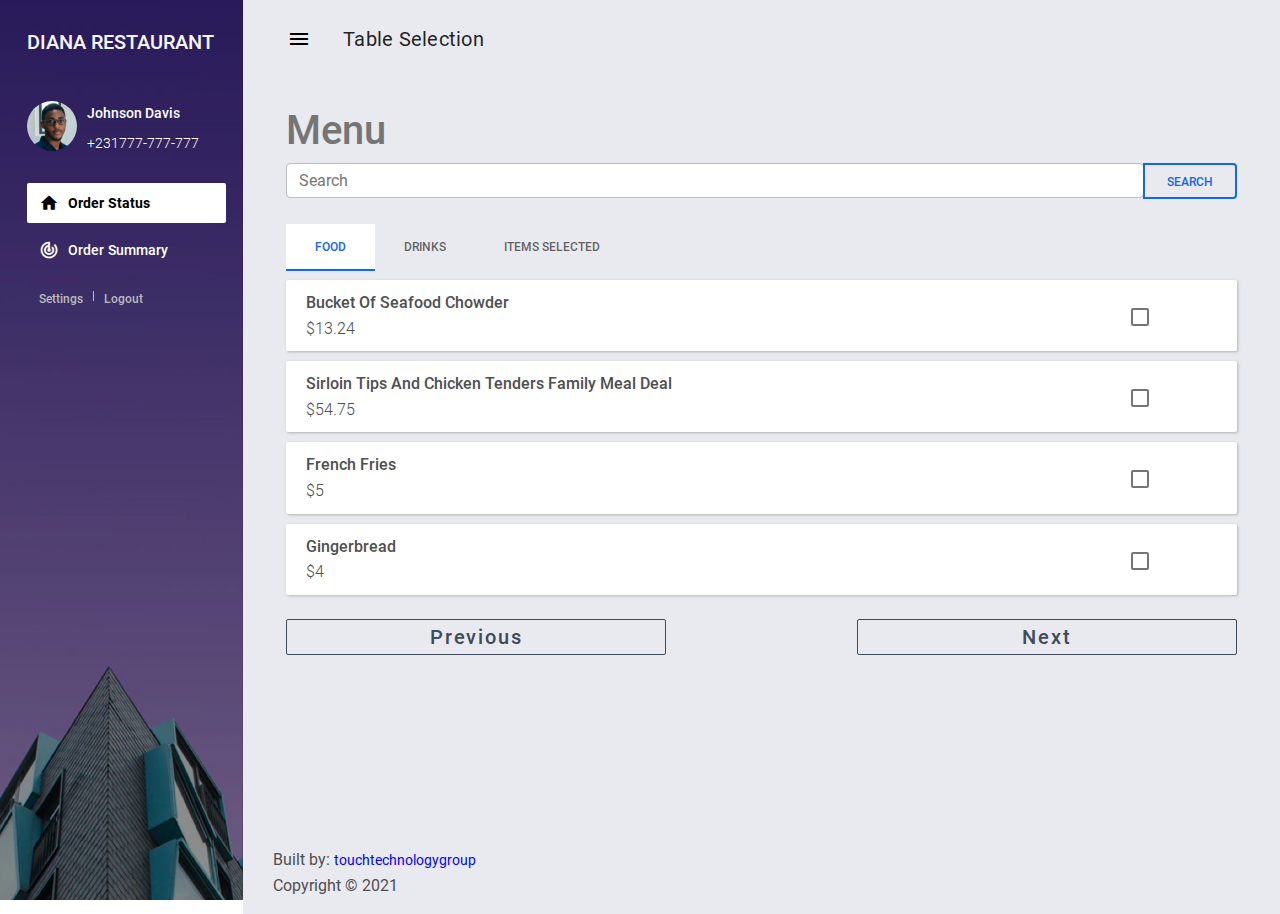
==== commit 5a7e6802: "Prices changing based on items selected." ====
--- a/demo/index.html
+++ b/demo/index.html
@@ -85,7 +85,7 @@
                 <main class="content-wrapper">
                     <div class="mdc-layout-grid">
                         <!-- Table number selection section -->
-                        <section id="table-num" style="display: non;">
+                        <section id="table-num" style="display: none;">
                             <div class="mdc-layout-grid__cell--span-12">
                                 <div class="mdc-card">
                                     <h6 class="card-title">Enter Table Number</h6>
@@ -132,7 +132,7 @@
                         </section>
 
                         <!-- Restaurant Menu Section -->
-                        <section id="food-menu" style="display: bloc;">
+                        <section id="food-menu" style="display: block;">
                             <h1 class="text-muted">Menu</h1>
                             <!-- Search bar -->
                             <div class="input-group">
@@ -177,7 +177,7 @@
                         </section>
 
                         <!-- Order details -->
-                        <section id="order-details">
+                        <section id="order-details" style="display: bloc;">
                             <div class="card">
                                 <div class="card-header bg-white text-center py-3">
                                     <h5 class="mb-0 fw-bold">Order Summary</h5>
@@ -185,10 +185,10 @@
 
                                 <div class="card-body">
                                     <strong>Total items:</strong>
-                                    <strong>3</strong>
+                                    <strong id="total-items">0</strong>
                                     <br>
                                     <strong>Total amount:</strong>
-                                    <strong id="order-details-grand-total">$199</strong>
+                                    <strong id="order-details-grand-total">$0.00</strong>
                                 </div>
                             </div>
 
@@ -200,79 +200,12 @@
 
                             <h5 class="mb-2 mt-4 fw-bold">Order Details</h5>
 
-                            <div class="card mt-2">
-                                <div class="card-body">
-                                    <div class="order-details order-detail-item">
-                                        <h5>Item</h5>
-                                        <span>:</span>
-                                        <p>PLATINUM MARGARITA</p>
-                                    </div>
-                                    <div class="order-details order-detail-qty">
-                                        <h5>Qty</h5>
-                                        <span>:</span>
-                                        <p id="order-details-platium-margarita">
-                                            <span class="btn btn-light decrease-qty">─</span>
-                                            <span id="order-details-platium-margarita-qty">1</span>
-                                            <span class="btn btn-light increase-qty">+</span>
-                                        </p>
-                                    </div>
-                                    <div class="order-details order-detail-price">
-                                        <h5>Price</h5>
-                                        <span>:</span>
-                                        <p id="order-details-platium-margarita-price">$17.85</p>
-                                    </div>
-                                </div>
-                            </div>
-                            <div class="card mt-2">
-                                <div class="card-body">
-                                    <div class="order-details order-detail-item">
-                                        <h5>Item</h5>
-                                        <span>:</span>
-                                        <p>FRENCH FRIES</p>
-                                    </div>
-                                    <div class="order-details order-detail-qty">
-                                        <h5>Qty</h5>
-                                        <span>:</span>
-                                        <p id="order-details-french-fries">
-                                            <span class="btn btn-light decrease-qty">─</span>
-                                            <span id="order-details-french-fries-qty">1</span>
-                                            <span class="btn btn-light increase-qty">+</span>
-                                        </p>
-                                    </div>
-                                    <div class="order-details order-detail-price">
-                                        <h5>Price</h5>
-                                        <span>:</span>
-                                        <p id="order-details-french-fries-price">$4.28</p>
-                                    </div>
-                                </div>
-                            </div>
-                            <div class="card mt-2">
-                                <div class="card-body">
-                                    <div class="order-details order-detail-item">
-                                        <h5>Item</h5>
-                                        <span>:</span>
-                                        <p>EXTRA JUICE</p>
-                                    </div>
-                                    <div class="order-details order-detail-qty">
-                                        <h5>Qty</h5>
-                                        <span>:</span>
-                                        <p id="order-details-extra-juice">
-                                            <span class="btn btn-light decrease-qty">─</span>
-                                            <span id="order-details-extra-juice-qty">1</span>
-                                            <span class="btn btn-light increase-qty">+</span>
-                                        </p>
-                                    </div>
-                                    <div class="order-details order-detail-price">
-                                        <h5>Price</h5>
-                                        <span>:</span>
-                                        <p id="order-details-extra-juice-price">$3.50</p>
-                                    </div>
-                                </div>
-                            </div>
-                            <div class="action-btns mt-4">
+                            <div id="order-details-items"></div>
+
+                            <!-- <div class="action-btns mt-4">
                                 <button id="after-num-selection-btn" class="mdc-button mdc-button--outlined outlined-button--dark prev">Previous</button>
                                 <button type="button" class="btn btn-success place-order">Order</button>
-                            </div>
+                            </div> -->
                         </section>
                     </div>
                 </main>
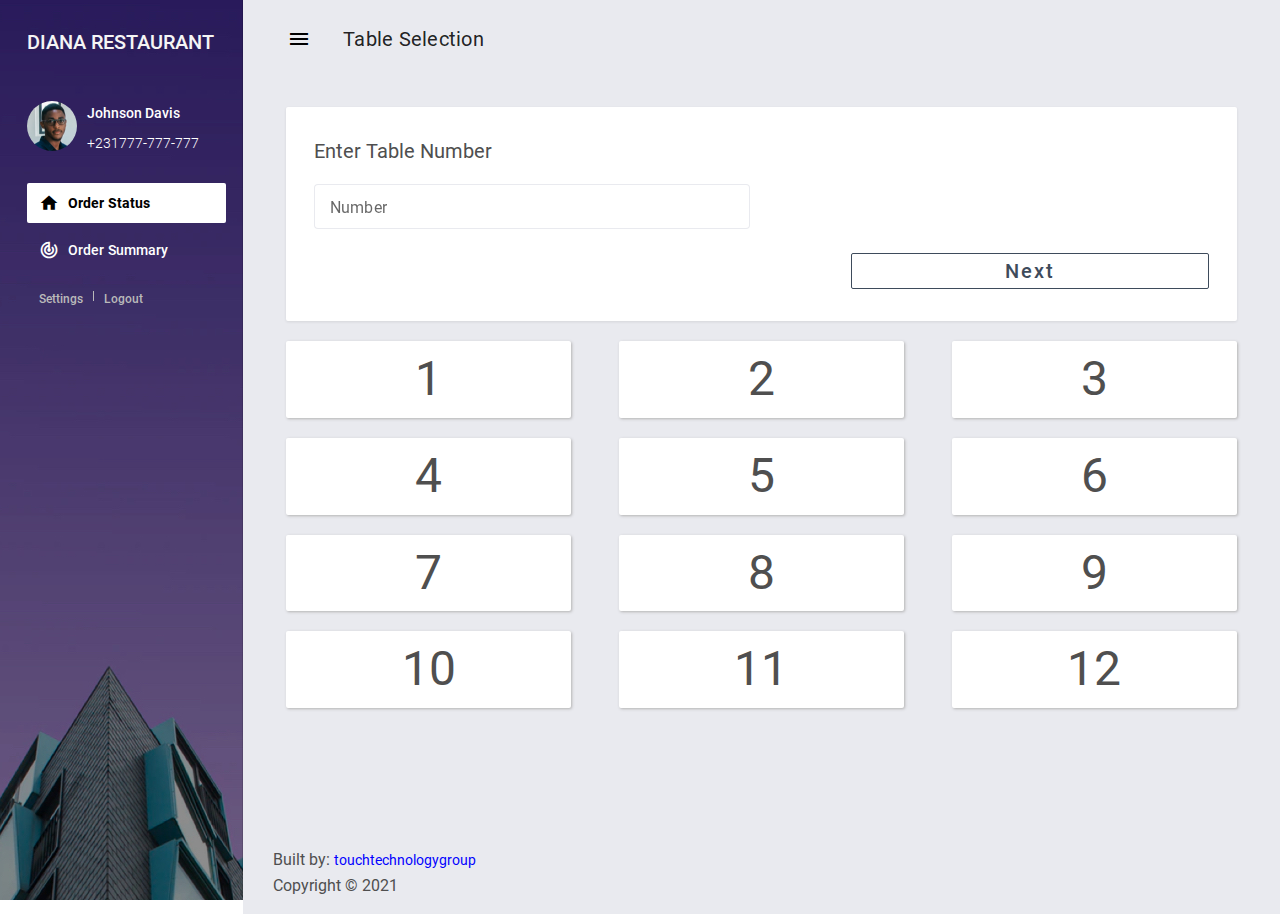
==== commit 818f7783: "Table number selection section set to display block." ====
--- a/demo/index.html
+++ b/demo/index.html
@@ -85,7 +85,7 @@
                 <main class="content-wrapper">
                     <div class="mdc-layout-grid">
                         <!-- Table number selection section -->
-                        <section id="table-num" style="display: none;">
+                        <section id="table-num" style="display: non;">
                             <div class="mdc-layout-grid__cell--span-12">
                                 <div class="mdc-card">
                                     <h6 class="card-title">Enter Table Number</h6>
@@ -106,8 +106,7 @@
                                         </div>
                                         <div class="action-btns mt-4">
                                             <div></div>
-                                            <!-- <button id="after-num-selection-btn" class="mdc-button mdc-button--outlined outlined-button--dark">Previous</button> -->
-                                            <button id="after-num-selection-btn" class="mdc-button mdc-button--outlined outlined-button--dark next">Next</button>
+                                            <button id="table-selection-next-btn" class="mdc-button mdc-button--outlined outlined-button--dark next">Next</button>
                                         </div>
 
                                     </div>
@@ -132,7 +131,7 @@
                         </section>
 
                         <!-- Restaurant Menu Section -->
-                        <section id="food-menu" style="display: block;">
+                        <section id="food-menu" style="display: bloc;">
                             <h1 class="text-muted">Menu</h1>
                             <!-- Search bar -->
                             <div class="input-group">
@@ -169,11 +168,9 @@
                             </div>
 
                             <div class="action-btns mt-4">
-                                <button id="after-num-selection-btn" class="mdc-button mdc-button--outlined outlined-button--dark prev">Previous</button>
-                                <button id="after-menu-selection-btn" class="mdc-button mdc-button--outlined outlined-button--dark next">Next</button>
-                            </div>
-
-
+                                <button id="menu-selection-previous-btn" class="mdc-button mdc-button--outlined outlined-button--dark prev">Previous</button>
+                                <button id="menu-selection-next-btn" class="mdc-button mdc-button--outlined outlined-button--dark next">Next</button>
+                            </div>
                         </section>
 
                         <!-- Order details -->
@@ -197,15 +194,10 @@
                                 <button type="button" class="btn btn-success place-order" id="order-details-order-btn">Order</button>
                             </div>
 
-
+                            <!-- Order details items -->
                             <h5 class="mb-2 mt-4 fw-bold">Order Details</h5>
 
                             <div id="order-details-items"></div>
-
-                            <!-- <div class="action-btns mt-4">
-                                <button id="after-num-selection-btn" class="mdc-button mdc-button--outlined outlined-button--dark prev">Previous</button>
-                                <button type="button" class="btn btn-success place-order">Order</button>
-                            </div> -->
                         </section>
                     </div>
                 </main>
@@ -247,20 +239,8 @@
 
 	<script src="https://cdn.datatables.net/1.11.0/js/jquery.dataTables.min.js"></script> -->
 
+    <script src="../assets/js/sweet-alert.js"></script>
     <script src="../assets/js/custom.js"></script>
-
-
-
-
-    <script>
-        // $(document).ready(function() {
-        //     $('#table_id').DataTable();
-        // });
-
-        // $(document).ready(function() {
-        //     $('#myTable').DataTable();
-        // });
-    </script>
 </body>
 
 </html>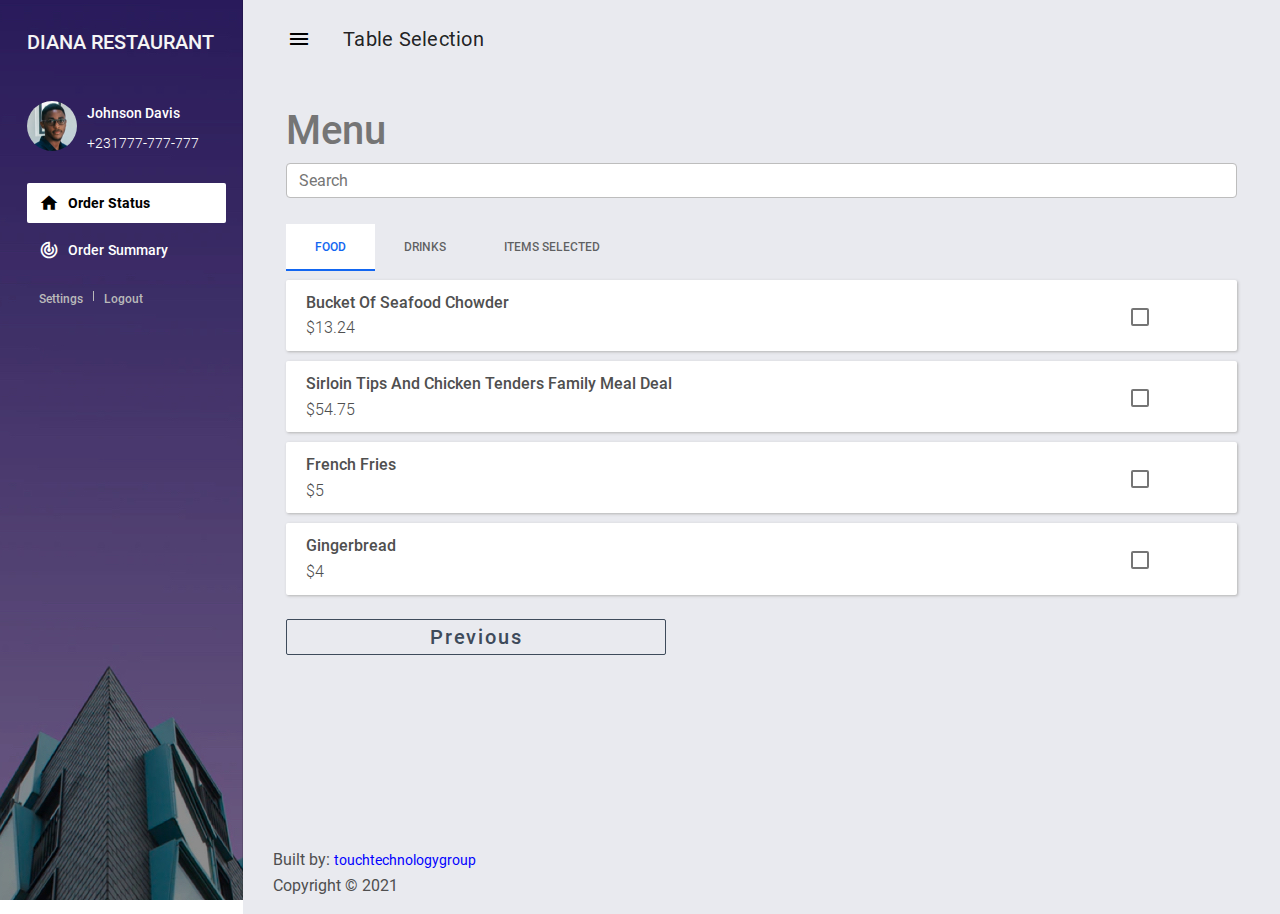
==== commit ca490491: "Search function added to menu list items." ====
--- a/demo/index.html
+++ b/demo/index.html
@@ -85,7 +85,7 @@
                 <main class="content-wrapper">
                     <div class="mdc-layout-grid">
                         <!-- Table number selection section -->
-                        <section id="table-num" style="display: non;">
+                        <section id="table-num" style="display: none;">
                             <div class="mdc-layout-grid__cell--span-12">
                                 <div class="mdc-card">
                                     <h6 class="card-title">Enter Table Number</h6>
@@ -131,12 +131,12 @@
                         </section>
 
                         <!-- Restaurant Menu Section -->
-                        <section id="food-menu" style="display: bloc;">
+                        <section id="food-menu" style="display: block;">
                             <h1 class="text-muted">Menu</h1>
                             <!-- Search bar -->
                             <div class="input-group">
-                                <input type="search" class="form-control rounded" placeholder="Search" aria-label="Search" aria-describedby="search-addon" />
-                                <button type="button" class="btn btn-outline-primary">search</button>
+                                <input id="search" autocomplete="off" type="search" class="form-control rounded" placeholder="Search" aria-label="Search" aria-describedby="search-addon" />
+                                <!-- <button type="button" class="btn btn-outline-primary">search</button> -->
                             </div>
                             <br>
 
--- a/assets/css/custom.css
+++ b/assets/css/custom.css
@@ -1,7 +1,8 @@
 /* general styles */
 
 #food-menu,
-#order-details {
+#order-details,
+#menu-selection-next-btn {
     display: none;
 }
 
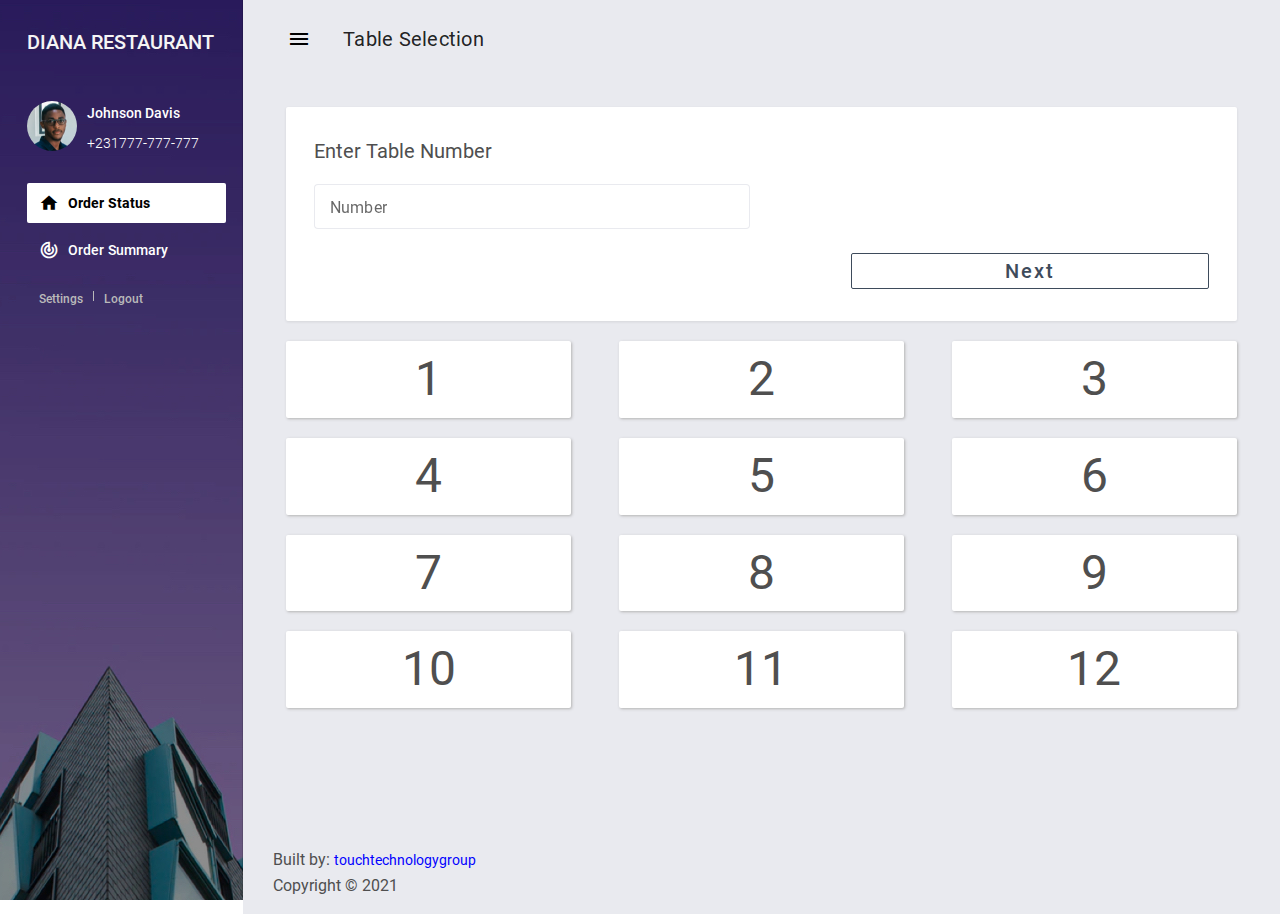
==== commit 9ab5f33a: "Search implemented for item prices." ====
--- a/demo/index.html
+++ b/demo/index.html
@@ -85,7 +85,7 @@
                 <main class="content-wrapper">
                     <div class="mdc-layout-grid">
                         <!-- Table number selection section -->
-                        <section id="table-num" style="display: none;">
+                        <section id="table-num" style="display: non;">
                             <div class="mdc-layout-grid__cell--span-12">
                                 <div class="mdc-card">
                                     <h6 class="card-title">Enter Table Number</h6>
@@ -131,7 +131,7 @@
                         </section>
 
                         <!-- Restaurant Menu Section -->
-                        <section id="food-menu" style="display: block;">
+                        <section id="food-menu" style="display: bloc;">
                             <h1 class="text-muted">Menu</h1>
                             <!-- Search bar -->
                             <div class="input-group">
